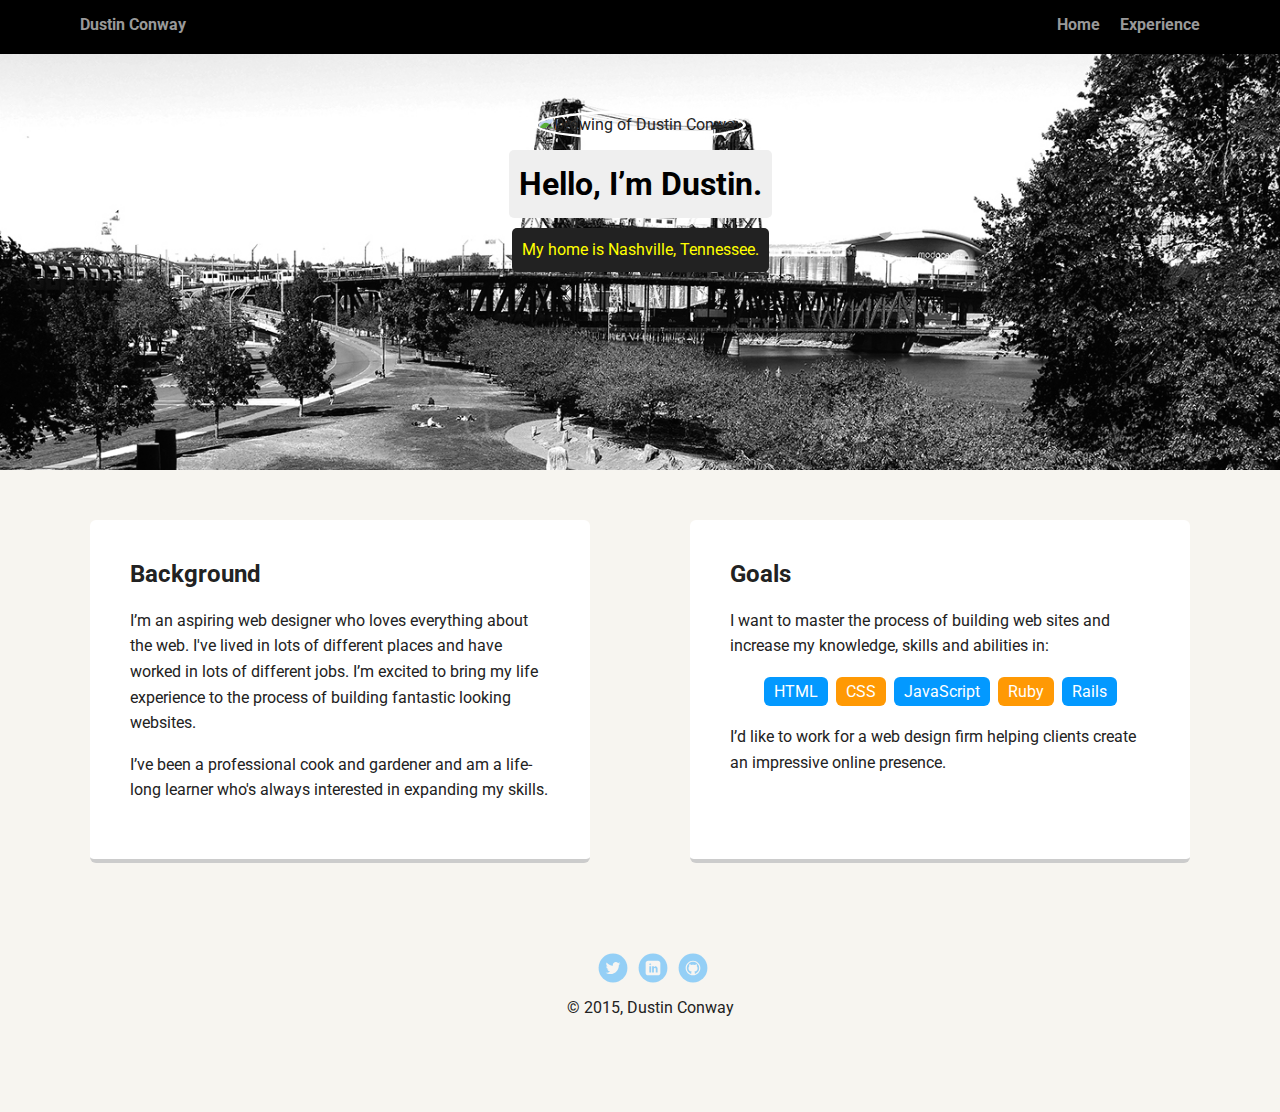
==== index.html @ c580fb0c "Changed file location" ====
<!doctype html>
<html lang="en">
<head>
  <meta charset="utf-8">
  <title>Dustin Conway's Profile</title>
  <meta name="viewport" content="width=device-width, initial-scale=1.0">
  <link rel="stylesheet" href="styles.css">
  <link href="https://fonts.googleapis.com/css?family=Muli%7CRoboto:400,300,500,700,900" rel="stylesheet"></head>
  <body>

    <div class="main-nav">
        <ul class="nav">
          <li class="name"><a href="index.html">Dustin Conway</a></li>
          <li><a href="index.html">Home</a></li>
          <li><a href="pages/experience.html">Experience</a></li>
        </ul>
    </div>

    <header>
      <img src="images/dustin-conway.jpg" alt="Drawing of Dustin Conway" class="profile-image">
      <h1 class="tag name">Hello, I’m Dustin.</h1>
      <p class="tag location">My home is Nashville, Tennessee.</p>
    </header>

    <main class="flex">
      <div class="card">
        <h2>Background</h2>
        <p>I’m an aspiring web designer who loves everything about the web. I've lived in lots of different places and have worked in lots of different jobs. I’m excited to bring my life experience to the process of building fantastic looking websites.</p>
        <p>I’ve been a professional cook and gardener and am a life-long learner who's always interested in expanding my skills.</p>
      </div> 

      <div class="card">
        <h2>Goals</h2>
        <p>I want to master the process of building web sites and increase my knowledge, skills and abilities in:</p>
        <ul class="skills">
          <li>HTML</li>
          <li>CSS</li>
          <li>JavaScript</li>
          <li>Ruby</li>
          <li>Rails</li>
        </ul>
        <p>I’d like to work for a web design firm helping clients create an impressive online presence.</p>
      </div> 

    </main>
    <footer>
      <ul>
        <li><a href="#" class="social twitter">Twitter</a></li>
        <li><a href="#" class="social linkedin">LinkedIn</a></li>
        <li><a href="#" class="social github">Github</a></li>
      </ul>
      <p class="copyright">&copy; 2015, Dustin Conway</p>
    </footer>
  </body>
  </html>
---- styles.css ----
/* Global Layout Set-up */
* { 
  box-sizing: border-box;
}
  
body {
  margin: 0;
  padding: 0;
  text-align: center;
  font-family: 'Roboto', sans-serif;
  color: #222;
  background: #f7f5f0;
}
/* Link Styles */

a {
  text-decoration: none;
  color: #999;
}
a:hover {
  color: #6633ff;
}

/* Section Styles */

.main-nav {
  width: 100%;
  background: black;
  min-height: 30px;
  padding: 10px;
  position: fixed;
  text-align: center;
}
.nav {
  display: flex;
  justify-content: space-around;
  font-weight: 700;
  list-style-type: none;
  margin: 0 auto;
  padding: 0;
}

.nav .name {
    display: block;
    margin-right: auto;
    color: white;
}
.nav li {
  padding: 5px 10px 10px 10px;
}
.nav a {
  transition: all .5s;
}
.nav a:hover {
  color: white
}

header {
  text-align: center;
  background: url('images/portland.jpg') no-repeat top center ;
  background-size: cover;
  overflow: hidden;
  padding-top: 60px;
}
header {
  line-height: 1.5;
}
header .profile-image {
  margin-top: 50px;
  width: 150px;
  height: 150px;
  border-radius: 50%;
  border: 3px solid white;
  transition: all .5s;
}
header .profile-image:hover {
  transform: scale(1.2) rotate(5deg);
}
.tag {
  background-color: #efefef;
  color: black;
  padding: 10px;
  border-radius: 5px;
  display: table;
  margin: 10px auto;
} 
.location {
  background-color: #222;
  color: yellow;
}
.card {
  margin: 30px;
  padding: 20px 40px 40px;
  max-width: 500px;
  text-align: left;
  background: #fff;
  border-bottom: 4px solid #ccc;
  border-radius: 6px;
  transition: all .5s;
}
.card:hover {
  border-color: #ff99ff;
}

ul.skills {
  padding: 0;
  text-align: center;
}

.skills li {
  border-radius: 6px;
  display: inline-block;
  background: #ff9904;
  color: white;
  padding: 5px 10px;
  margin: 2px;
}

.skills li:nth-child(odd) {
  background: #0399ff;
}

footer {
  width: 100%;
  min-height: 30px;
  padding: 20px 0 40px 20px;
}

footer .copyright {
  top: -8px;
  font-size: .75em;
}

footer ul {
  list-style-type: none;
  margin: 0;
  padding: 0;
}

footer ul li {
  display: inline-block;
}

a.social {
  display: inline-block;
  text-indent: -9999px;
  margin-left: 5px;
  width: 30px;
  height: 30px;
  background-size: 30px 30px;
  opacity: .4;
  transition: all .5s;
}
a.twitter {
  background-image: url(images/twitter.svg);
}
a.linkedin {
  background-image: url(images/linkedin.svg);
}
a.github {
  background-image: url(images/github.svg);
}
a.social:hover {
  opacity: 1;
}
.clearfix {
  clear: both;
}

/* Styles for larger screens */
@media screen and (min-width: 720px) {
  
  .flex {
      display: -ms-flexbox;      /* TWEENER - IE 10 */
      display: flex; 
      max-width: 1200px;
      -ms-flex-pack: distribute;
      justify-content: space-around;
      margin: 0 auto;
  }

  header {
    min-height: 470px;
  }

  .nav {
    max-width: 1200px;
    padding: 0 30px;
  }


  main {
    padding-top: 20px;
  }

  main p {
    line-height: 1.6em;
  }

  footer {
    font-size: 1.3em;
    max-width: 1200px;
    margin: 40px auto;
  }

}
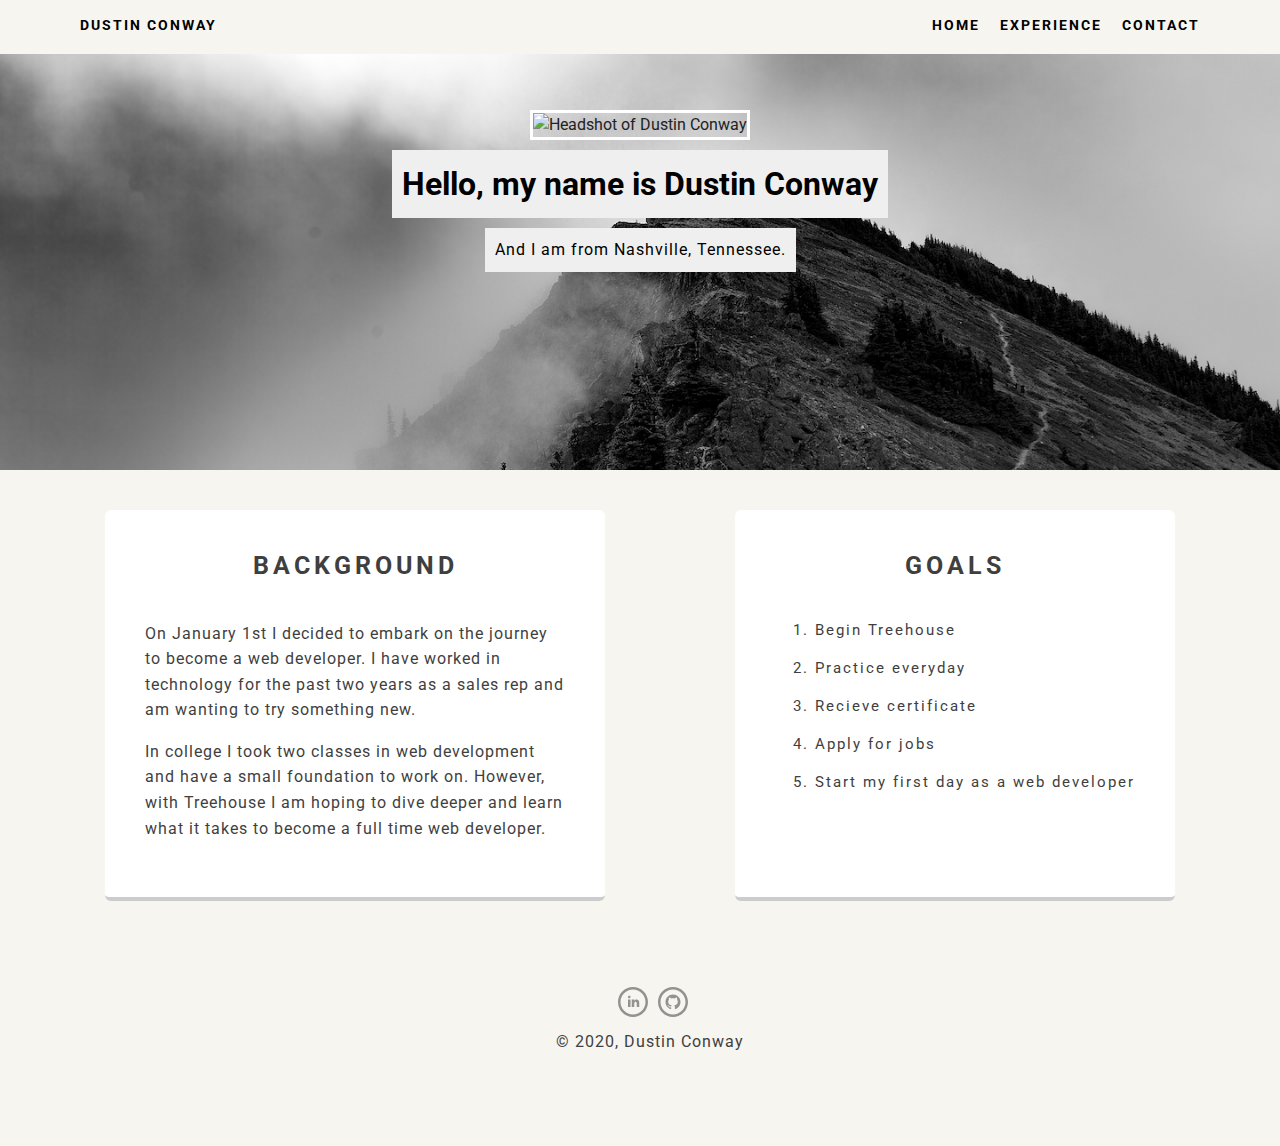
==== commit bfd78d95: "Project 1 completion" ====
--- a/index.html
+++ b/index.html
@@ -11,45 +11,48 @@
     <div class="main-nav">
         <ul class="nav">
           <li class="name"><a href="index.html">Dustin Conway</a></li>
-          <li><a href="index.html">Home</a></li>
-          <li><a href="pages/experience.html">Experience</a></li>
+          <li class="nav-font"><a href="index.html">Home</a></li>
+          <li class="nav-font"><a href="pages/experience.html">Experience</a></li>
+          <li class="nav-font"><a href="pages/contact.html">Contact</a></li>
         </ul>
     </div>
 
     <header>
-      <img src="images/dustin-conway.jpg" alt="Drawing of Dustin Conway" class="profile-image">
-      <h1 class="tag name">Hello, I’m Dustin.</h1>
-      <p class="tag location">My home is Nashville, Tennessee.</p>
+      <img src="images/dustin-conway.jpg" alt="Headshot of Dustin Conway" class="profile-image">
+      <h1 class="tag name">Hello, my name is Dustin Conway</h1>
+      <p class="tag location">And I am from Nashville, Tennessee.</p>
     </header>
 
     <main class="flex">
       <div class="card">
         <h2>Background</h2>
-        <p>I’m an aspiring web designer who loves everything about the web. I've lived in lots of different places and have worked in lots of different jobs. I’m excited to bring my life experience to the process of building fantastic looking websites.</p>
-        <p>I’ve been a professional cook and gardener and am a life-long learner who's always interested in expanding my skills.</p>
+        <p>On January 1st I decided to embark on the journey to become a web developer. I have worked in technology for the past two years as a sales rep and am wanting to try something new. </p>
+        <P>In college I took two classes in web development and have a small foundation to work on. However, with Treehouse I am hoping to dive deeper and learn what it takes to become a full time web developer.</P>
       </div> 
 
       <div class="card">
         <h2>Goals</h2>
-        <p>I want to master the process of building web sites and increase my knowledge, skills and abilities in:</p>
-        <ul class="skills">
-          <li>HTML</li>
-          <li>CSS</li>
-          <li>JavaScript</li>
-          <li>Ruby</li>
-          <li>Rails</li>
-        </ul>
-        <p>I’d like to work for a web design firm helping clients create an impressive online presence.</p>
+        <ol>
+          <li class="goals-list">Begin Treehouse</li>
+          <li class="goals-list">Practice everyday</li>
+          <li class="goals-list">Recieve certificate</li>
+          <li class="goals-list">Apply for jobs</li>
+          <li class="goals-list">Start my first day as a web developer</li>
+        </ol>
       </div> 
 
     </main>
+
+    <!--Footer icons from iconmonstr-->
+    <!--https://iconmonstr.com/linkedin-5-svg/-->
+    <!--https://iconmonstr.com/github-5-svg/-->
+
     <footer>
       <ul>
-        <li><a href="#" class="social twitter">Twitter</a></li>
-        <li><a href="#" class="social linkedin">LinkedIn</a></li>
-        <li><a href="#" class="social github">Github</a></li>
+        <li><a href="https://www.linkedin.com/in/dustinconway/" target="_blank" class="social linkedin">LinkedIn</a></li>
+        <li><a href="https://github.com/dustinconway" target="_blank" class="social github">Github</a></li>
       </ul>
-      <p class="copyright">&copy; 2015, Dustin Conway</p>
+      <p class="copyright">&copy; 2020, Dustin Conway</p>
     </footer>
   </body>
   </html>
--- a/styles.css
+++ b/styles.css
@@ -15,7 +15,10 @@
 
 a {
   text-decoration: none;
-  color: #999;
+  letter-spacing: 2px;
+  color: rgb(0, 0, 0);
+  text-transform: uppercase;
+  font-size: 14px;
 }
 a:hover {
   color: #6633ff;
@@ -25,10 +28,10 @@
 
 .main-nav {
   width: 100%;
-  background: black;
   min-height: 30px;
   padding: 10px;
   position: fixed;
+  background-color: #f7f5f0;
   text-align: center;
 }
 .nav {
@@ -43,21 +46,40 @@
 .nav .name {
     display: block;
     margin-right: auto;
-    color: white;
+    color: rgb(0, 0, 0);
+}
+.nav-font   {
+  color: rgb(0, 0, 0);
+  text-decoration: uppercase;
 }
 .nav li {
   padding: 5px 10px 10px 10px;
+  color: rgb(0, 0, 0);
 }
 .nav a {
   transition: all .5s;
 }
 .nav a:hover {
-  color: white
+  color: rgb(204, 204, 204)
 }
 
 header {
   text-align: center;
-  background: url('images/portland.jpg') no-repeat top center ;
+  background: url('images/main-background.jpg') no-repeat top center ;
+  background-size: cover;
+  overflow: hidden;
+  padding-top: 60px;
+}
+.experience-header {
+  text-align: center;
+  background: url('images/experience-background.jpg') no-repeat top center ;
+  background-size: cover;
+  overflow: hidden;
+  padding-top: 60px;
+}
+.contact-header {
+  text-align: center;
+  background: url('images/contact-background2.jpg') no-repeat top center ;
   background-size: cover;
   overflow: hidden;
   padding-top: 60px;
@@ -69,27 +91,34 @@
   margin-top: 50px;
   width: 150px;
   height: 150px;
-  border-radius: 50%;
+  
   border: 3px solid white;
-  transition: all .5s;
+  transition: all .25s;
 }
 header .profile-image:hover {
-  transform: scale(1.2) rotate(5deg);
+  transform: rotate(360deg)
+}
+header .header-title-text   {
+  padding-top: 120px;
+  padding-bottom: 120px;
+  text-transform: uppercase;
+  font-size: 45px;
+  letter-spacing: 20px;
 }
 .tag {
   background-color: #efefef;
   color: black;
   padding: 10px;
-  border-radius: 5px;
+  border-radius: 0px;
   display: table;
   margin: 10px auto;
 } 
 .location {
-  background-color: #222;
-  color: yellow;
+  background-color: #efefef;
+  color: black;
 }
 .card {
-  margin: 30px;
+  margin: 20px;
   padding: 20px 40px 40px;
   max-width: 500px;
   text-align: left;
@@ -98,10 +127,35 @@
   border-radius: 6px;
   transition: all .5s;
 }
+.contact-card {
+  margin: 20px;
+  padding: 80px 80px 80px 80px;
+  max-width: 1000px;
+  text-align: left;
+  background: #fff;
+  border-bottom: 4px solid #ccc;
+  border-radius: 6px;
+  transition: all .5s;
+}
+.experience-card {
+  margin: 20px;
+  padding: 20px 40px 40px;
+  max-width: 2500px;
+  text-align: left;
+  background: #fff;
+  border-bottom: 4px solid #ccc;
+  border-radius: 6px;
+  transition: all .5s;
+}
 .card:hover {
-  border-color: #ff99ff;
-}
-
+  border-color: #000000;
+}
+.experience-card:hover {
+  border-color: #000000;
+}
+.contact-card:hover {
+  border-color: #000000;
+}
 ul.skills {
   padding: 0;
   text-align: center;
@@ -150,9 +204,6 @@
   background-size: 30px 30px;
   opacity: .4;
   transition: all .5s;
-}
-a.twitter {
-  background-image: url(images/twitter.svg);
 }
 a.linkedin {
   background-image: url(images/linkedin.svg);
@@ -179,6 +230,15 @@
       margin: 0 auto;
   }
 
+  .float {
+    display: -ms-flexbox;      /* TWEENER - IE 10 */
+    display: float; 
+    max-width: 1200px;
+    -ms-flex-pack: distribute;
+    justify-content: space-around;
+    margin: 0 auto;
+}
+
   header {
     min-height: 470px;
   }
@@ -204,4 +264,44 @@
   }
 
 }
-
+h2  {
+    font-size:25px;
+    color: rgb(63, 63, 63);
+    text-align: center; 
+    text-transform: uppercase;
+    padding-bottom: 20px;
+    letter-spacing: 4px;
+}
+h3  {
+  font-size:20px;
+  color: rgb(63, 63, 63);
+  text-transform: uppercase;
+  letter-spacing: 2px;
+}
+h4  {
+  font-size:15px;
+  color: rgb(63, 63, 63);
+  letter-spacing: 2px;
+}
+h5  {
+  font-size:12px;
+  color: rgb(63, 63, 63);
+  letter-spacing: 2px;
+}
+.point-font  {
+  color: rgb(63, 63, 63);
+  letter-spacing: 1px;
+}
+.experience-box   {
+  margin: 50px;
+}   
+P   {
+  color: rgb(63, 63, 63);
+  letter-spacing: 1px;
+}
+.goals-list  {
+  font-size:15px;
+  color: rgb(63, 63, 63);
+  letter-spacing: 2px;
+  padding-bottom: 20px;
+}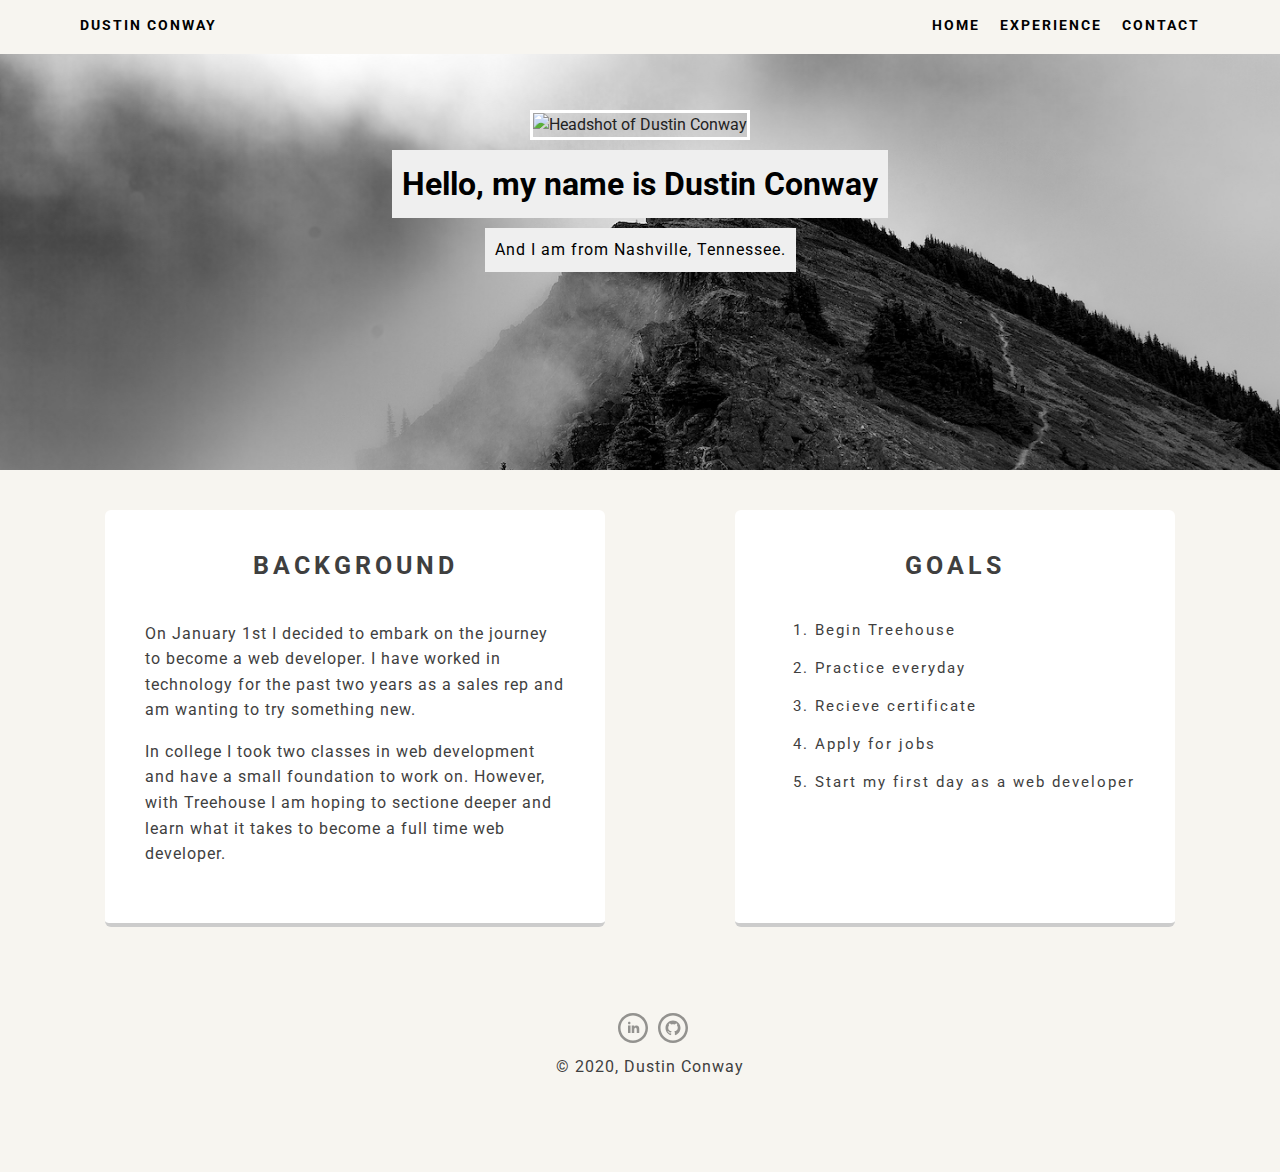
==== commit 65e383fb: "Updated project to fix errors" ====
--- a/index.html
+++ b/index.html
@@ -8,14 +8,14 @@
   <link href="https://fonts.googleapis.com/css?family=Muli%7CRoboto:400,300,500,700,900" rel="stylesheet"></head>
   <body>
 
-    <div class="main-nav">
+    <nav class="main-nav">
         <ul class="nav">
           <li class="name"><a href="index.html">Dustin Conway</a></li>
           <li class="nav-font"><a href="index.html">Home</a></li>
           <li class="nav-font"><a href="pages/experience.html">Experience</a></li>
           <li class="nav-font"><a href="pages/contact.html">Contact</a></li>
         </ul>
-    </div>
+      </nav>
 
     <header>
       <img src="images/dustin-conway.jpg" alt="Headshot of Dustin Conway" class="profile-image">
@@ -24,13 +24,13 @@
     </header>
 
     <main class="flex">
-      <div class="card">
+      <section class="card">
         <h2>Background</h2>
         <p>On January 1st I decided to embark on the journey to become a web developer. I have worked in technology for the past two years as a sales rep and am wanting to try something new. </p>
-        <P>In college I took two classes in web development and have a small foundation to work on. However, with Treehouse I am hoping to dive deeper and learn what it takes to become a full time web developer.</P>
-      </div> 
+        <P>In college I took two classes in web development and have a small foundation to work on. However, with Treehouse I am hoping to sectione deeper and learn what it takes to become a full time web developer.</P>
+      </section> 
 
-      <div class="card">
+      <section class="card">
         <h2>Goals</h2>
         <ol>
           <li class="goals-list">Begin Treehouse</li>
@@ -39,7 +39,7 @@
           <li class="goals-list">Apply for jobs</li>
           <li class="goals-list">Start my first day as a web developer</li>
         </ol>
-      </div> 
+      </section> 
 
     </main>
 
--- a/styles.css
+++ b/styles.css
@@ -50,7 +50,7 @@
 }
 .nav-font   {
   color: rgb(0, 0, 0);
-  text-decoration: uppercase;
+  text-transform: uppercase;
 }
 .nav li {
   padding: 5px 10px 10px 10px;
@@ -232,7 +232,6 @@
 
   .float {
     display: -ms-flexbox;      /* TWEENER - IE 10 */
-    display: float; 
     max-width: 1200px;
     -ms-flex-pack: distribute;
     justify-content: space-around;
